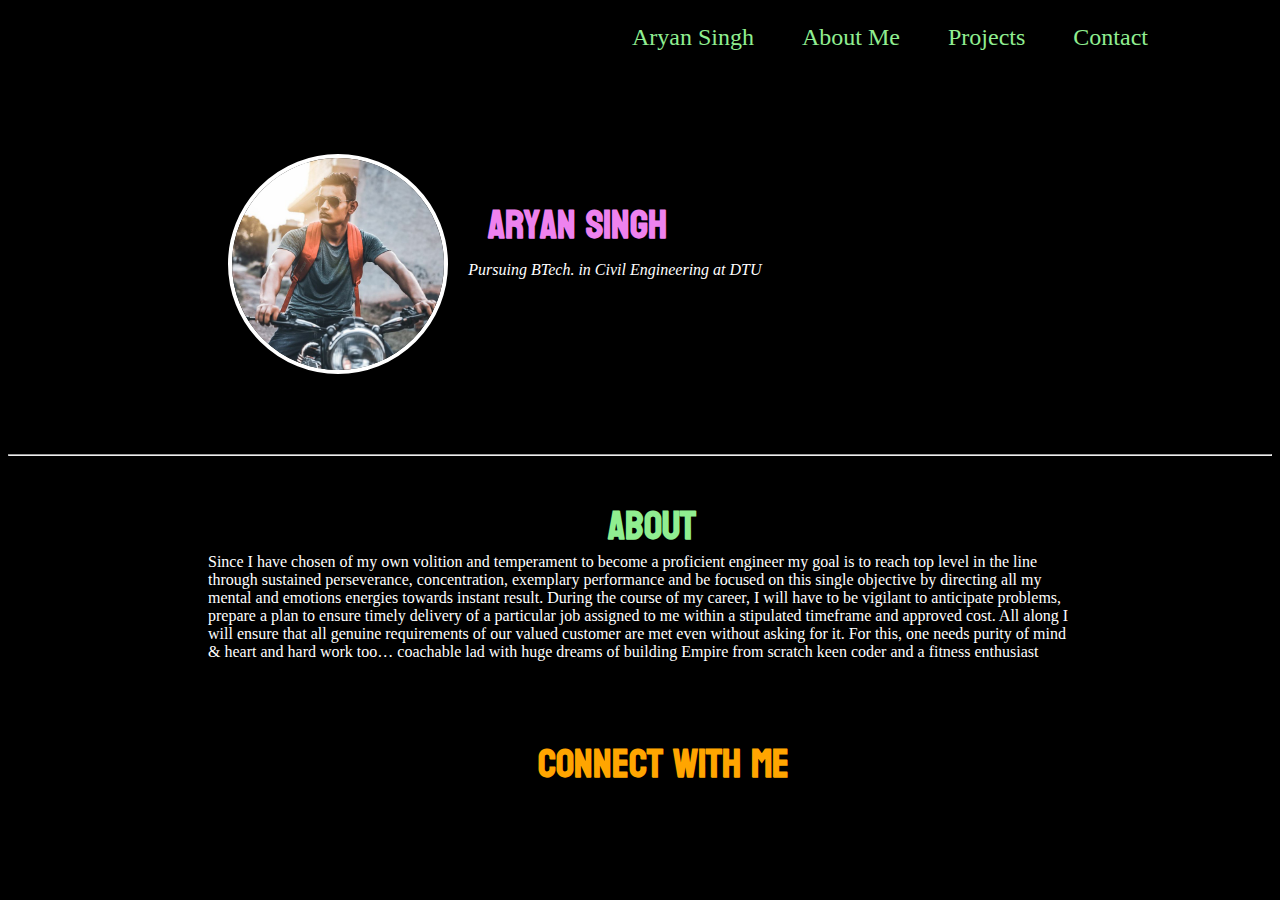
==== index.html @ 651fb9bb "Initial COmmit" ====
<!DOCTYPE html>
<html lang="en">

<head>
    <meta charset="UTF-8">
    <meta http-equiv="X-UA-Compatible" content="IE=edge">
    <meta name="viewport" content="width=device-width, initial-scale=1.0">
    <title>Document</title>
    <link rel="stylesheet" href="/style.css">


</head>
<header>
    <nav>
        <ul>
            <a href="/index.html">
                <li>Aryan Singh</li>
            </a>
            <a href="/about.html">
                <li>About Me</li>
            </a>
            <a href="/project.html">
                <li>Projects</li>
            </a>
            <a href="/contact.html">
                <li>Contact</li>
            </a>





        </ul>
    </nav>
</header>

<body>


    <br>
    <span class="intro">
        <img src="/dp.jfif"
            alt="" id="dp">
        <p id="para">
            <big id="name">Aryan Singh</big>
            <br>
            <i>Pursuing BTech. in Civil Engineering at DTU</i>

        </p><br>

        <script src="/script.js"></script>
    </span>
    <br><br><br><br>

    <hr>
    <h2
        style="font-family:  'Koulen', cursive; color: lightgreen;margin-left:600px;font-size:40px; align-items: center;;">
        About</h2>
    <br>
    <p id="about">Since I have chosen of my own volition and temperament to become a proficient engineer my goal is to reach top level in the line through sustained perseverance, concentration, exemplary performance and be focused on this single objective by directing all my mental and emotions energies towards instant result.
        During the course of my career, I will have to be vigilant to anticipate problems, prepare a plan to ensure timely delivery of a particular job assigned to me within a stipulated timeframe and approved cost. All along I will ensure that all genuine requirements of our valued customer are met even without asking for it. For this, one needs purity of mind & heart and hard work too…
        coachable lad with huge dreams of building Empire from scratch keen coder and a fitness enthusiast</p><br>
    <footer>
        <h2
            style="font-family:  'Koulen', cursive; color: orange;margin-left:530px;font-size:40px; align-items: center;">
            Connect With Me</h2>

    </footer id="about">
    <ul>
        <li>
            <!-- Add Logo of Diffrent Social  Media Here in img src = " " and  the Link of your Profile in href= " " -->

            <a href="https://www.instagram.com/the__hustler__/ " target="_main" style="margin-left: 530px; "><img
                    src="https://tse4.mm.bing.net/th?id=OIP.JtmXSh_uyZBaTg1eXd-NtgHaHa&pid=Api&P=0&w=157&h=157"
                    alt="" id="logo" style="border-radius:1cm;"></a>
        </li>
        <!-- Add Logo of Diffrent Social  Media Here in img src = " " and  the Link of your Profile in href= " " -->
        <!-- <li> <a href=""><img
                    src="https://media-exp1.licdn.com/dms/image/C5603AQHAgTJ-6UNeBQ/profile-displayphoto-shrink_800_800/0/1649799493197?e=1657756800&v=beta&t=jQ-ccyrxtcNl7nRxk0Txi3RyxYvfqGqeQjM5AxJ0Pkc"
                    alt="" id="logo"></a></li>
        Add Logo of Diffrent Social  Media Here in img src = " " and  the Link of your Profile in href= " " -->
        <!-- <li> <a href=""><img
                    src="https://media-exp1.licdn.com/dms/image/C5603AQHAgTJ-6UNeBQ/profile-displayphoto-shrink_800_800/0/1649799493197?e=1657756800&v=beta&t=jQ-ccyrxtcNl7nRxk0Txi3RyxYvfqGqeQjM5AxJ0Pkc"
                    alt="" id="logo"></a></li> --> 
    </ul>


</body>

</html>
---- style.css ----
@import url('https://fonts.googleapis.com/css2?family=Bangers&family=Dancing+Script&family=Koulen&display=swap');

*{
    background-color: black;
    
}
span{
    width: 60%;
    margin-left: 300px;
    margin-top: -200px;
}
nav{
    margin-left: 550px;
    align-items: center;
    font-size: 24px;
    font-family:  cursive;
    color: lightgreen;
}
nav ul{
    
    display: flex;
    list-style: none;
    
    
}
nav ul li{
    cursor: pointer;
    padding: 2px 4px;
}
nav ul li:hover{
    background-color: violet;
    border-radius: 25px;
    color: black;
}
#dp{
    
    height: auto;
    border-radius: 50%;
    border: 4px solid white;
    width: 28%;
    margin-top: 60px;
    margin-left:200px ;
    margin-right: 20px;
  
}
.intro{
    margin-top: 1px;
    margin-left: 20px;
    display: flex;
    
    align-items: center;
   
    color: lightseagreen;
    font-family: cursive;
}
#name{
     color: violet;
     font-size: 40px;
     font-weight: bold;
     padding-left: 20px;
    
     padding-top: 100px;
     
   
     
     font-family:  'Koulen', cursive;
}
i{
    color: white;
    align-items: center;
   

}
#about{
    color: white;
    font-family: cursive;
    margin-left: 200px;
    margin-right: 200px;
    margin-top: -60px;

}
#logo{
    height: auto;
    width:5%;
}
footer ul{
    display: inline;
    margin-left: 300px;
    align-items: center;
}

li{
    display: inline;
    margin-left: 30px;
    margin-right: 10px;
    cursor: pointer;
    padding: 2px 20px;
}
a{
    
    color: lightgreen;   
    text-decoration: none;
}
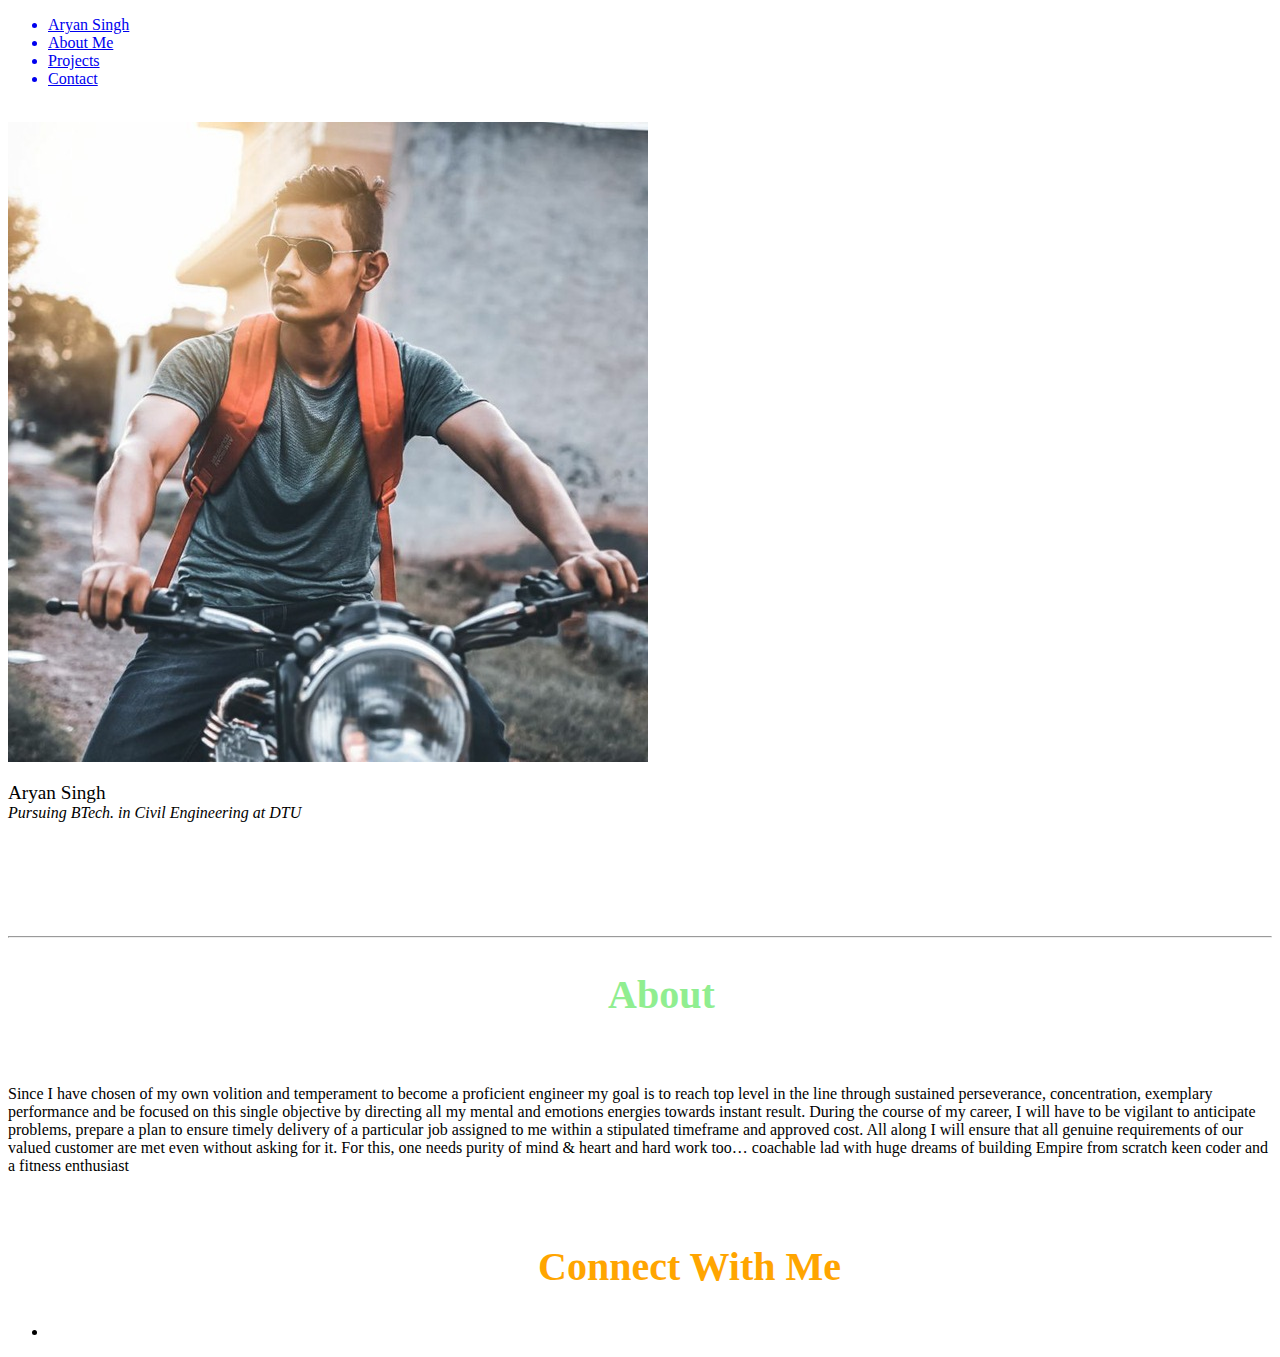
==== commit e5633d15: "Linking CSS" ====
--- a/index.html
+++ b/index.html
@@ -6,7 +6,7 @@
     <meta http-equiv="X-UA-Compatible" content="IE=edge">
     <meta name="viewport" content="width=device-width, initial-scale=1.0">
     <title>Document</title>
-    <link rel="stylesheet" href="/style.css">
+    <link rel="stylesheet" href="/portfolioaryanbro/style.css">
 
 
 </head>
@@ -87,4 +87,4 @@
 
 </body>
 
-</html>+</html>
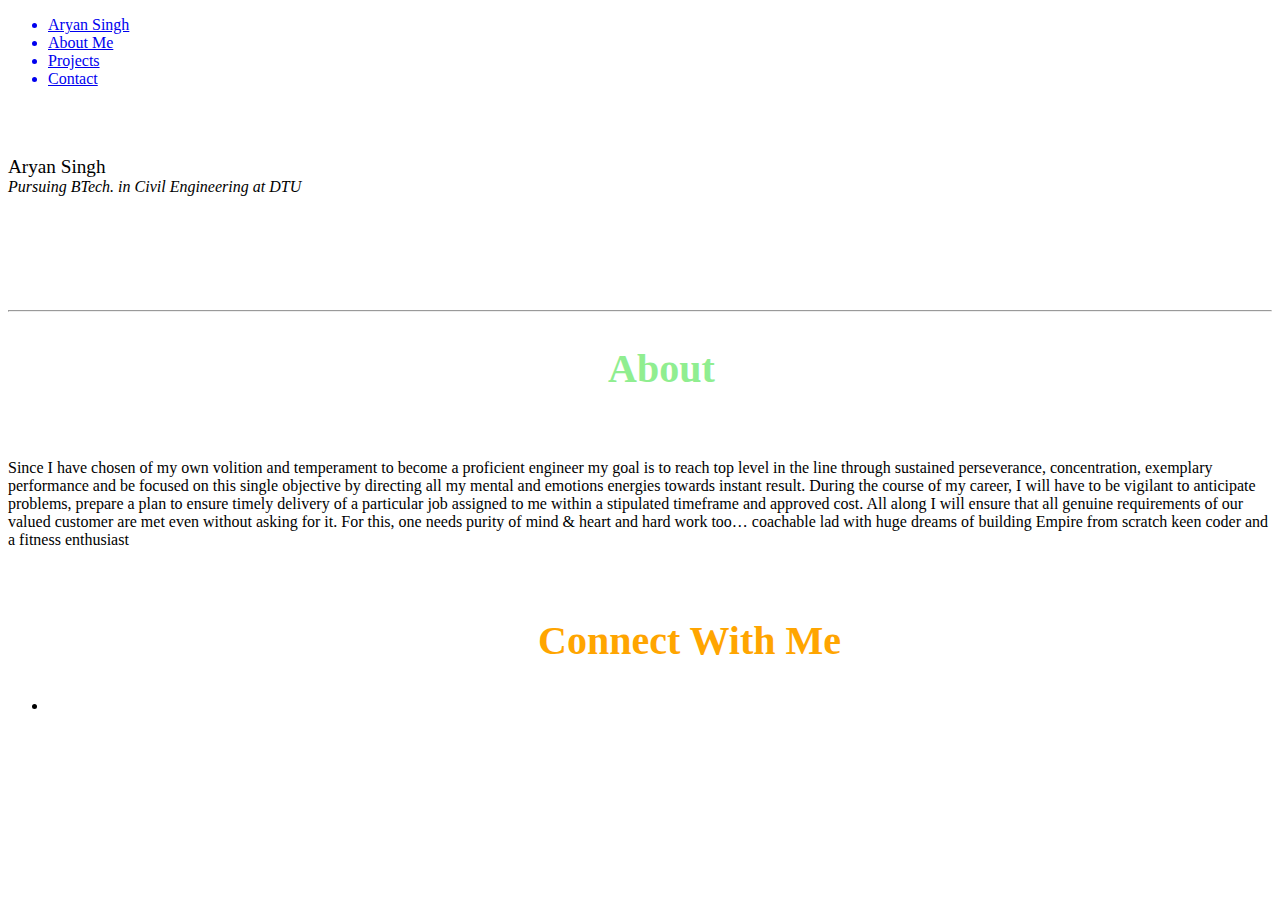
==== commit 29db3083: "Adding Images" ====
--- a/index.html
+++ b/index.html
@@ -13,16 +13,16 @@
 <header>
     <nav>
         <ul>
-            <a href="/index.html">
+            <a href="/portfolioaryanbro/index.html">
                 <li>Aryan Singh</li>
             </a>
-            <a href="/about.html">
+            <a href="/portfolioaryanbro/about.html">
                 <li>About Me</li>
             </a>
-            <a href="/project.html">
+            <a href="/portfolioaryanbro/project.html">
                 <li>Projects</li>
             </a>
-            <a href="/contact.html">
+            <a href="/portfolioaryanbro/contact.html">
                 <li>Contact</li>
             </a>
 
@@ -39,7 +39,7 @@
 
     <br>
     <span class="intro">
-        <img src="/dp.jfif"
+        <img src="/portfolioaryanbro/dp.jfif"
             alt="" id="dp">
         <p id="para">
             <big id="name">Aryan Singh</big>
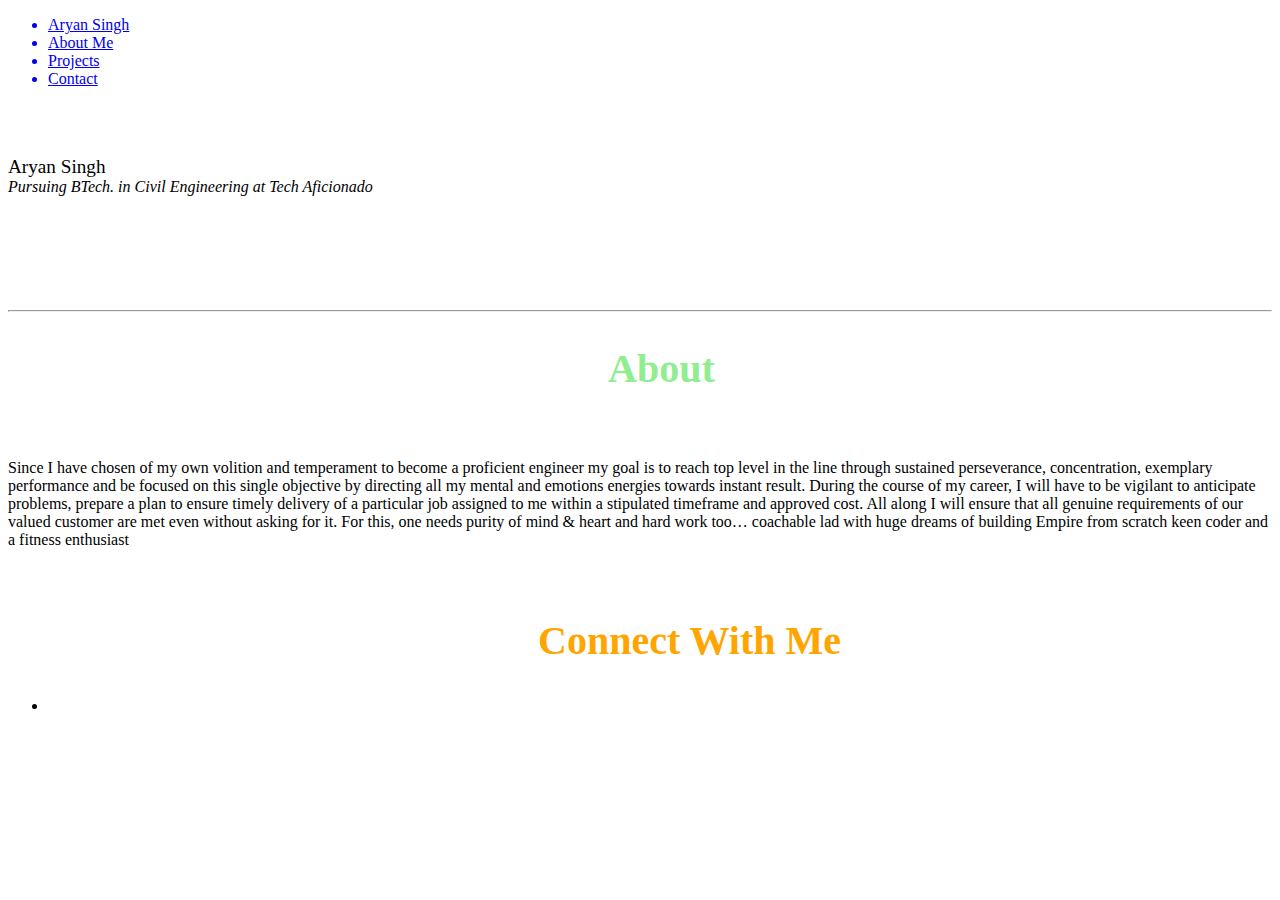
==== commit b6e27170: "Added College Name" ====
--- a/index.html
+++ b/index.html
@@ -44,7 +44,7 @@
         <p id="para">
             <big id="name">Aryan Singh</big>
             <br>
-            <i>Pursuing BTech. in Civil Engineering at DTU</i>
+            <i>Pursuing BTech. in Civil Engineering at Tech Aficionado</i>
 
         </p><br>
 
